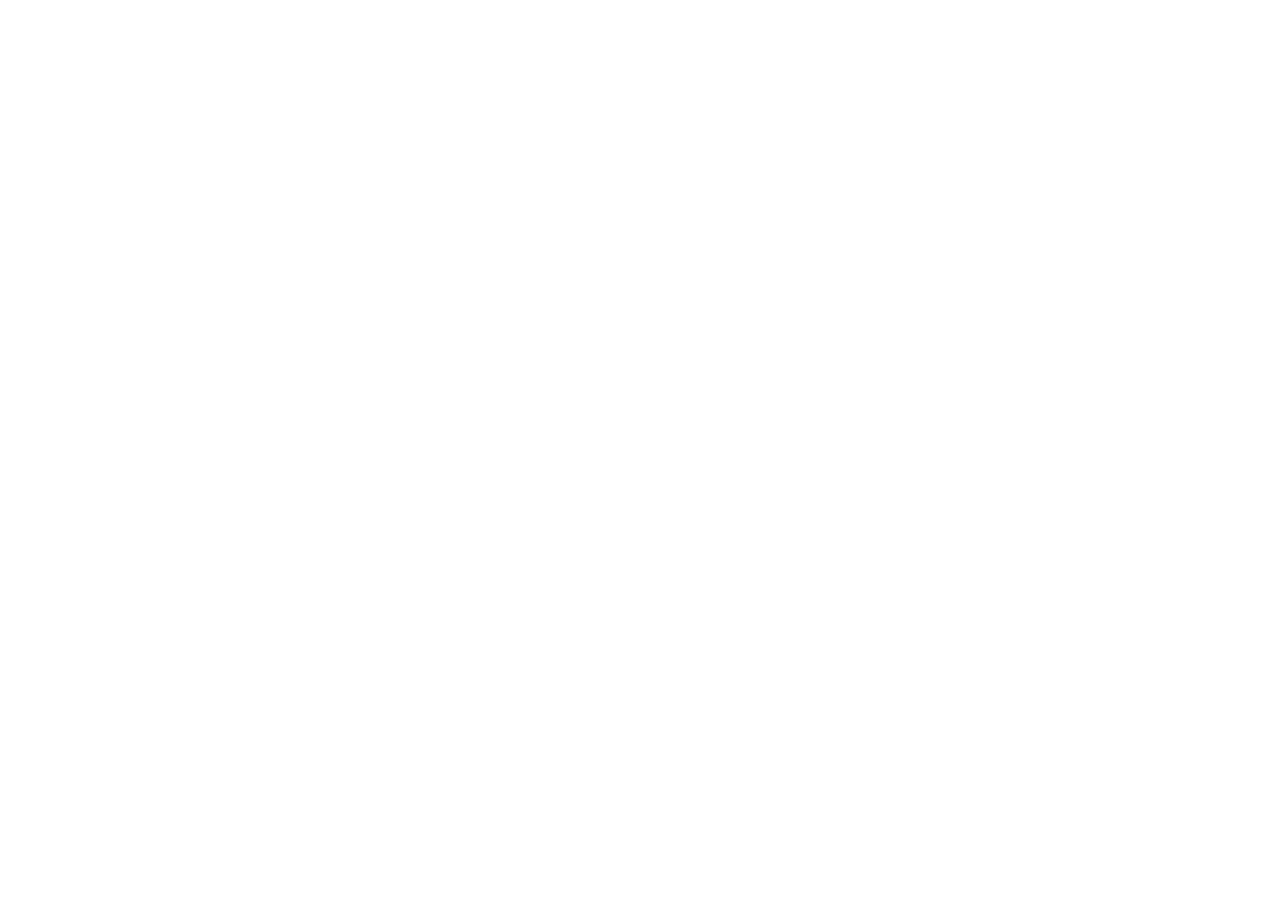
==== blog.html @ f20a2563 "added new pages" ====
<!DOCTYPE html>
<html lang="en">
<head>
    <meta charset="UTF-8">
    <meta http-equiv="X-UA-Compatible" content="IE=edge">
    <meta name="viewport" content="width=device-width, initial-scale=1.0">
    <title>Document</title>
    <link rel="stylesheet" href="./css/styles.css">
</head>
<body>
    <div class="wrapper">
        
    </div>
</body>
<script src="./scripts/script.js"></script>
</html>
---- css/styles.css ----
*{
    margin: 0px;
    padding: 0px;
}
.wrapper{
    width:1152px;
    margin:auto;
}
.header{
    margin-top:27px;
    text-align: right;
}
.main__content{
    display:flex;
    margin:auto;
    justify-content:space-around;
    /* align-items: center; */
}
.menu{
    display:flex;
    justify-content:flex-end;
    margin-bottom: 140px;
    margin-right:60px;
}
.menu__list-items{
    list-style-type:none;
    display:flex;
    justify-content:space-between;
    width:240px;
}
.menu__link{
    font-family: 'Heebo';
    font-style: normal;
    font-weight: 500;
    font-size: 20px;
    line-height: 29px;
    text-align: right;
    color: #000000;
    text-decoration: none;
}
.main__title{
    font-family: 'Heebo';
    font-style: normal;
    font-weight: 700;
    font-size: 44px;
    line-height: 60px;
    color: #21243D;
    margin-bottom: 40px;
}
.main__subtitle{
    font-family: 'Heebo';
    font-style: normal;
    font-weight: 400;
    font-size: 16px;
    line-height: 24px;
    color: #21243D;
    margin-bottom:47px;
}
.main__link{
    background: #FF6464;
    border-radius: 2px;
    box-sizing: border-box;
    font-family: 'Heebo';
    font-style: normal;
    font-weight: 500;
    font-size: 20px;
    line-height: 29px;
    color: #FFFFFF;
    text-decoration: none;
    padding:13px 20px;
    display:inline-block;
    margin-bottom:150px;
}
/* style for section recent-posts */
.recent-posts{
    background-color:#EDF7FA;
}
.recent-posts__content{
    display:flex;
    flex-direction:column;
}
.recent-posts__header{
    display:flex;
    width:900px;
    justify-content:space-between;
    margin:auto;
}
.recent-posts__title{
    font-family: 'Heebo';
    font-style: normal;
    font-weight: 400;
    font-size: 22px;
    line-height: 60px;
    display: flex;
    align-items: flex-end;
    color: #21243D;
}
.recent-posts__link{
    text-decoration: none;
    font-family: 'Heebo';
    font-style: normal;
    font-weight: 400;
    font-size: 16px;
    line-height: 24px;
    text-align: right;
    color: #00A8CC;
}
.recent-posts__posts{
    margin-top:30px;
    display:flex;
    margin:auto;
    justify-content:space-between;
    width:850px;
    margin:auto;
    margin-bottom: 150px;
}
.recent-post{
    background: #FFFFFF;
    box-shadow: 0px 4px 10px rgba(187, 225, 250, 0.25);
    border-radius: 4px;
    box-sizing: border-box;
    padding:24px 21px 7px 23px;
}
.recent-post__title{
    font-family: 'Heebo';
    font-style: normal;
    font-weight: 700;
    font-size: 26px;
    line-height: 38px;
    color: #21243D;
    margin-bottom:20px;
}
.recent-post__info{
    display:flex;
    justify-content:space-between;
    align-items: center;
    margin-bottom:11px;
}
.recent-post__date{
    font-family: 'Heebo';
    font-style: normal;
    font-weight: 400;
    font-size: 18px;
    line-height: 26px;
    color: #21243D;
    text-decoration: none;
}
.recent-post__theme-post{
    font-family: 'Heebo';
    font-style: normal;
    font-weight: 400;
    font-size: 18px;
    line-height: 26px;
    color: #21243D;
    text-decoration: none;
}
.recent-post__post-describe{
    font-family: 'Heebo';
    font-style: normal;
    font-weight: 400;
    font-size: 16px;
    line-height: 24px;
    color: #21243D;
    margin-bottom: 40px;
}
/* styles for section works */
.featured-works{
    width:900px;
    margin:auto;
}
.featured-works__title{
    font-family: 'Heebo';
    font-style: normal;
    font-weight: 400;
    font-size: 22px;
    line-height: 60px;
    color: #21243D;
    margin-bottom: 40px;
}
.feaured-works__work-block{
    display:flex;
    margin:auto;
    justify-content:space-around;
    margin-bottom:45px;
}
.featured-work__title{
    font-family: 'Heebo';
    font-style: normal;
    font-weight: 700;
    font-size: 30px;
    line-height: 44px;
    color: #21243D;
    margin-bottom: 20px;
}
.featured-woks__date{
    text-decoration: none;
    font-family: 'Heebo';
    font-style: normal;
    font-weight: 900;
    font-size: 18px;
    line-height: 60px;
    color: #FFFFFF;
    background: #142850;
    border-radius: 16px;
    padding:5px 11px 7px; 
    margin-right:10px;
}
.featured-works__theme{
    text-decoration: none;
    font-family: 'Heebo';
    font-style: normal;
    font-weight: 400;
    font-size: 18px;
    line-height: 26px;
    color: #21243D;
}
/* styles for footer */
.footer{
    display:flex;
    justify-content: center;
}
.soc__list-items{
    padding-top: 51px;
    margin-bottom:26px;
    list-style-type:none;
    display:flex;   
    margin:auto;
    width:260px;
    justify-content:space-evenly;
}
.copyright-text{
    margin-top: 26px;
    font-family: 'Heebo';
    font-style: normal;
    font-weight: 400;
    font-size: 14px;
    line-height: 21px;
    text-align: center;
    color: #21243D;
    margin-bottom: 54px;
}
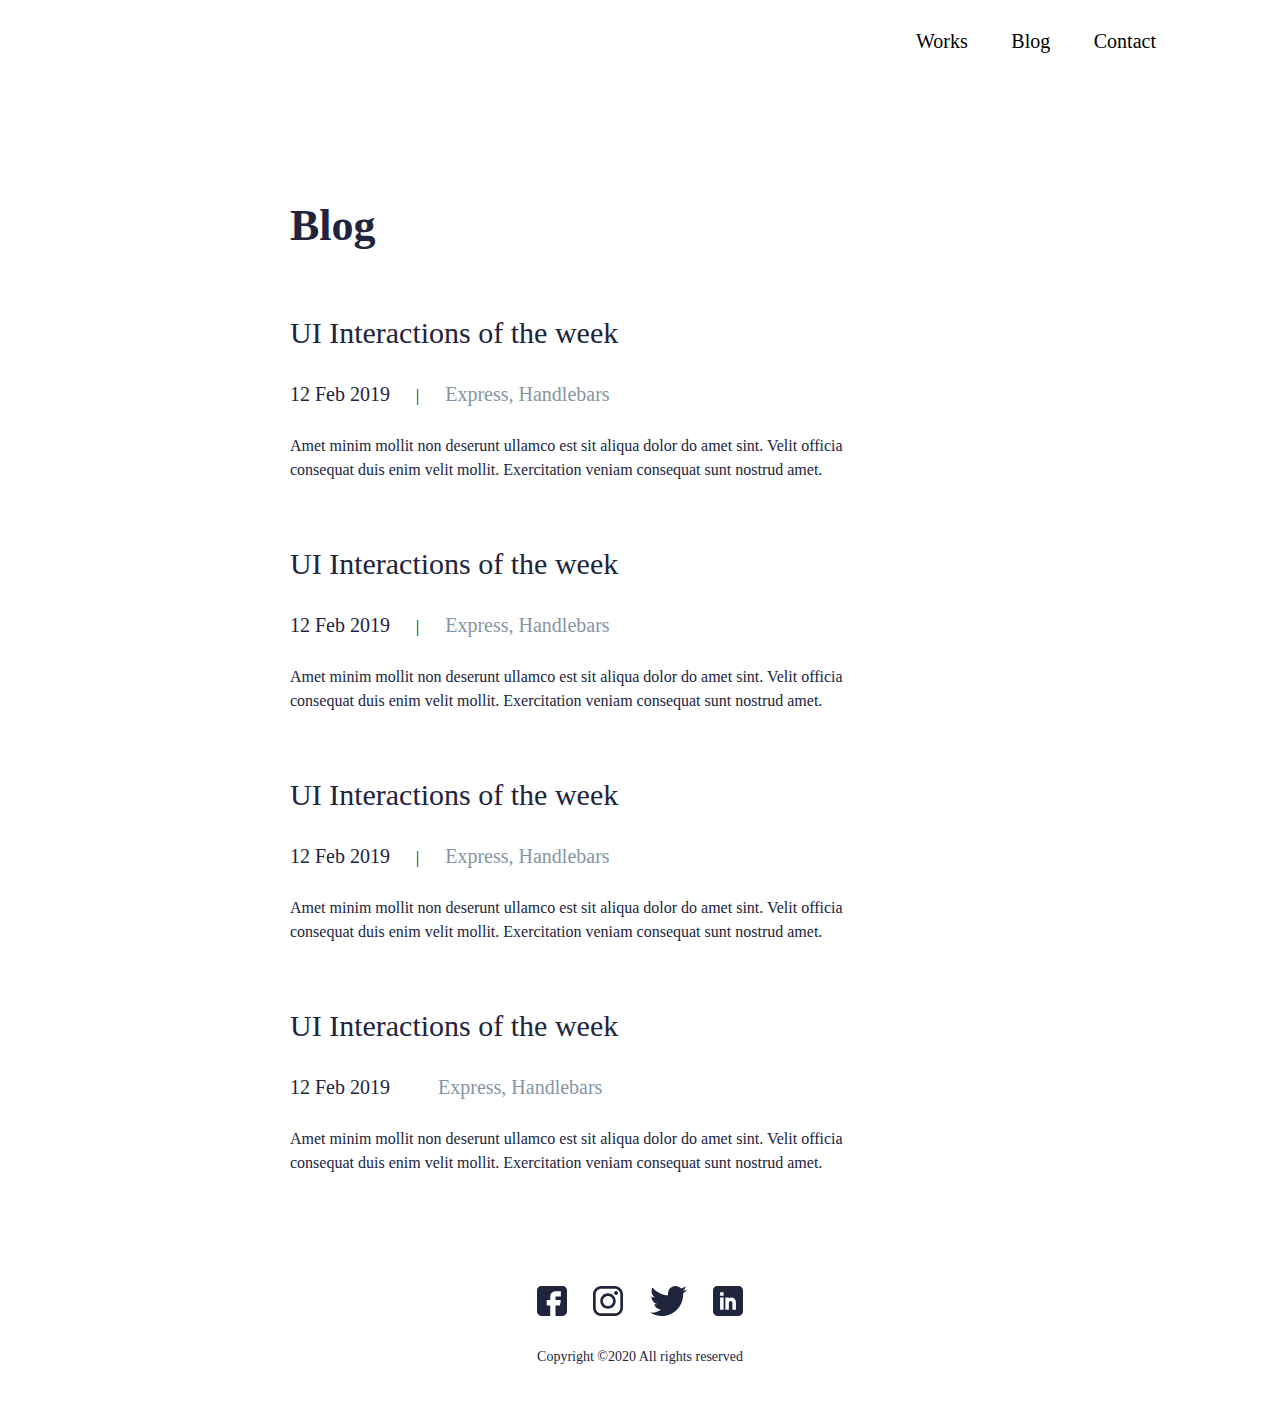
==== commit f1724c0b: "added page blog" ====
--- a/blog.html
+++ b/blog.html
@@ -9,7 +9,63 @@
 </head>
 <body>
     <div class="wrapper">
-        
+        <div class="container">
+            <header class="header">
+                <nav class="menu">
+                    <ul class="menu__list-items">
+                        <li class="menu__item"><a href="" class="menu__link">Works</a></li>
+                        <li class="menu__item"><a href="" class="menu__link">Blog</a></li>
+                        <li class="menu__item"><a href="" class="menu__link">Contact</a></li>
+                    </ul>
+                </nav>
+            </header>
+            <main class="content">
+                <h2 class="blog__title">Blog</h2>
+                <div class="blog__event-block">
+                    <h3 class="blog__event-title">UI Interactions of the week</h3>
+                    <div class="event-info">
+                        <a href="" class="event-date">12 Feb 2019</a> |
+                        <a href="" class="event-theme">Express, Handlebars</a>
+                    </div>
+                    <p class="event__text-describe">Amet minim mollit non deserunt ullamco est sit aliqua dolor do amet sint. Velit officia<br> consequat duis enim velit mollit. Exercitation veniam consequat sunt nostrud amet.</p>
+                </div>
+                <div class="blog__event-block">
+                    <h3 class="blog__event-title">UI Interactions of the week</h3>
+                    <div class="event-info">
+                        <a href="" class="event-date">12 Feb 2019</a> |
+                        <a href="" class="event-theme">Express, Handlebars</a>
+                    </div>
+                    <p class="event__text-describe">Amet minim mollit non deserunt ullamco est sit aliqua dolor do amet sint. Velit officia<br> consequat duis enim velit mollit. Exercitation veniam consequat sunt nostrud amet.</p>
+                </div>
+                <div class="blog__event-block">
+                    <h3 class="blog__event-title">UI Interactions of the week</h3>
+                    <div class="event-info">
+                        <a href="" class="event-date">12 Feb 2019</a> |
+                        <a href="" class="event-theme">Express, Handlebars</a>
+                    </div>
+                    <p class="event__text-describe">Amet minim mollit non deserunt ullamco est sit aliqua dolor do amet sint. Velit officia<br> consequat duis enim velit mollit. Exercitation veniam consequat sunt nostrud amet.</p>
+                </div>
+                <div class="blog__event-block">
+                    <h3 class="blog__event-title">UI Interactions of the week</h3>
+                    <div class="event-info">
+                        <a href="" class="event-date">12 Feb 2019</a>
+                        <a href="" class="event-theme">Express, Handlebars</a>
+                    </div>
+                    <p class="event__text-describe">Amet minim mollit non deserunt ullamco est sit aliqua dolor do amet sint. Velit officia<br> consequat duis enim velit mollit. Exercitation veniam consequat sunt nostrud amet.</p>
+                </div>
+            </main>
+            <footer class="footer">
+                <div class="footer__content">
+                    <ul class="soc__list-items">
+                        <li class="soc__itema"><a href="" class="soc__link"><img src="./img/fb-icon.svg" alt="" class="soc-img"></a></li>
+                        <li class="soc__itema"><a href="" class="soc__link"><img src="./img/insta-icon.svg" alt="" class="soc-img"></a></li>
+                        <li class="soc__itema"><a href="" class="soc__link"><img src="./img/twitter-icon.svg" alt="" class="soc-img"></a></li>
+                        <li class="soc__itema"><a href="" class="soc__link"><img src="./img/linkedin-icon.svg" alt="" class="soc-img"></a></li>
+                    </ul>
+                    <div class="copyright-text">Copyright ©2020 All rights reserved </div>
+                </div>
+            </footer>
+        </div>
     </div>
 </body>
 <script src="./scripts/script.js"></script>
--- a/css/styles.css
+++ b/css/styles.css
@@ -238,4 +238,64 @@
     text-align: center;
     color: #21243D;
     margin-bottom: 54px;
+}
+
+/* styles for page blog */
+.content{
+    margin:auto;
+    width:700px;
+    display:flex;
+    flex-direction:column;
+    justify-content: center;
+    /* align-items: center; */
+}
+.blog__title{
+    font-family: 'Heebo';
+    font-style: normal;
+    font-weight: 700;
+    font-size: 44px;
+    line-height: 60px;
+    color: #21243D;
+    margin-bottom: 55px;
+}
+.blog__event-block{
+    margin-bottom: 60px;
+}
+.blog__event-title{
+    font-family: 'Heebo';
+    font-style: normal;
+    font-weight: 500;
+    font-size: 30px;
+    line-height: 44px;
+    color: #21243D;
+    margin-bottom: 25px;
+}
+.event-date{
+    font-family: 'Heebo';
+    font-style: normal;
+    font-weight: 400;
+    font-size: 20px;
+    line-height: 29px;
+    color: #21243D;
+    text-decoration: none;
+    margin-right: 22px;
+}
+.event-theme{
+    font-family: 'Heebo';
+    font-style: normal;
+    font-weight: 400;
+    font-size: 20px;
+    line-height: 29px;
+    color: #8695A4;
+    text-decoration: none;
+    margin-left:22px;
+}
+.event__text-describe{
+    font-family: 'Heebo';
+    font-style: normal;
+    font-weight: 400;
+    font-size: 16px;
+    line-height: 24px;
+    color: #21243D;
+    margin-top: 25px;
 }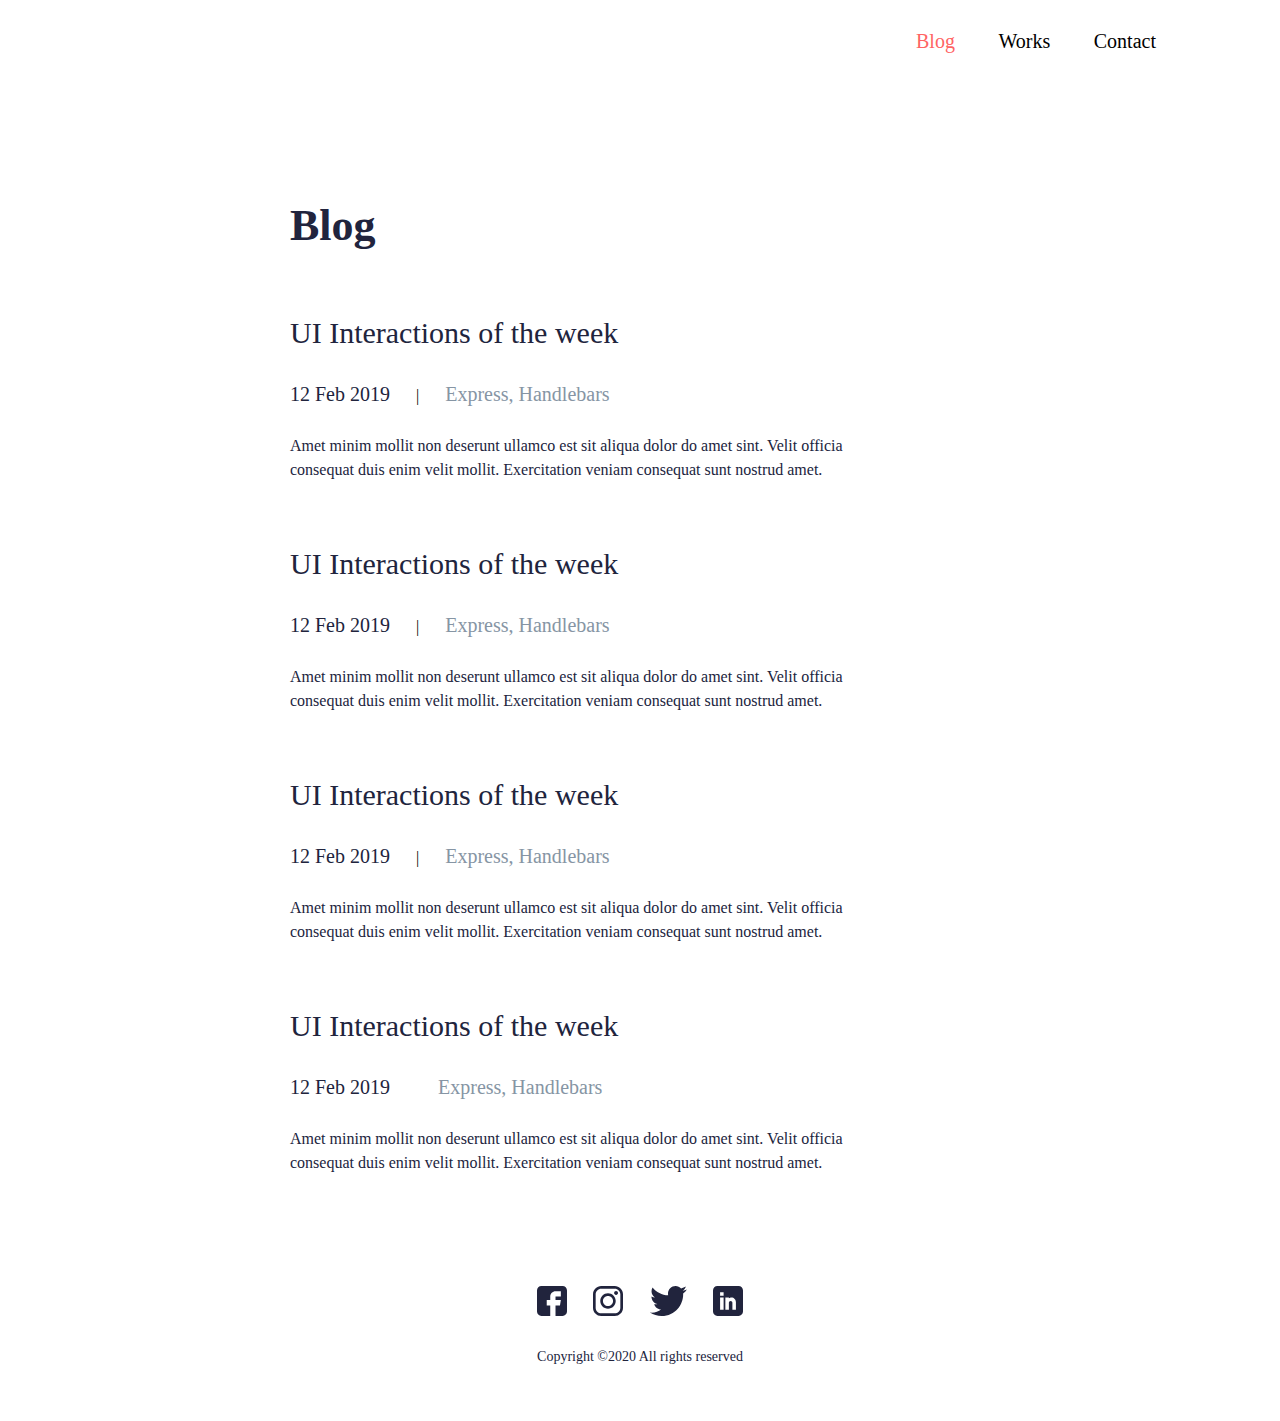
==== commit 9da131c4: "added style for active link" ====
--- a/blog.html
+++ b/blog.html
@@ -13,8 +13,8 @@
             <header class="header">
                 <nav class="menu">
                     <ul class="menu__list-items">
+                        <li class="menu__item"><a href="" class="menu__link link__active">Blog</a></li>
                         <li class="menu__item"><a href="" class="menu__link">Works</a></li>
-                        <li class="menu__item"><a href="" class="menu__link">Blog</a></li>
                         <li class="menu__item"><a href="" class="menu__link">Contact</a></li>
                     </ul>
                 </nav>
--- a/css/styles.css
+++ b/css/styles.css
@@ -247,7 +247,6 @@
     display:flex;
     flex-direction:column;
     justify-content: center;
-    /* align-items: center; */
 }
 .blog__title{
     font-family: 'Heebo';
@@ -260,6 +259,9 @@
 }
 .blog__event-block{
     margin-bottom: 60px;
+}
+.link__active{
+    color:#FF6464;
 }
 .blog__event-title{
     font-family: 'Heebo';
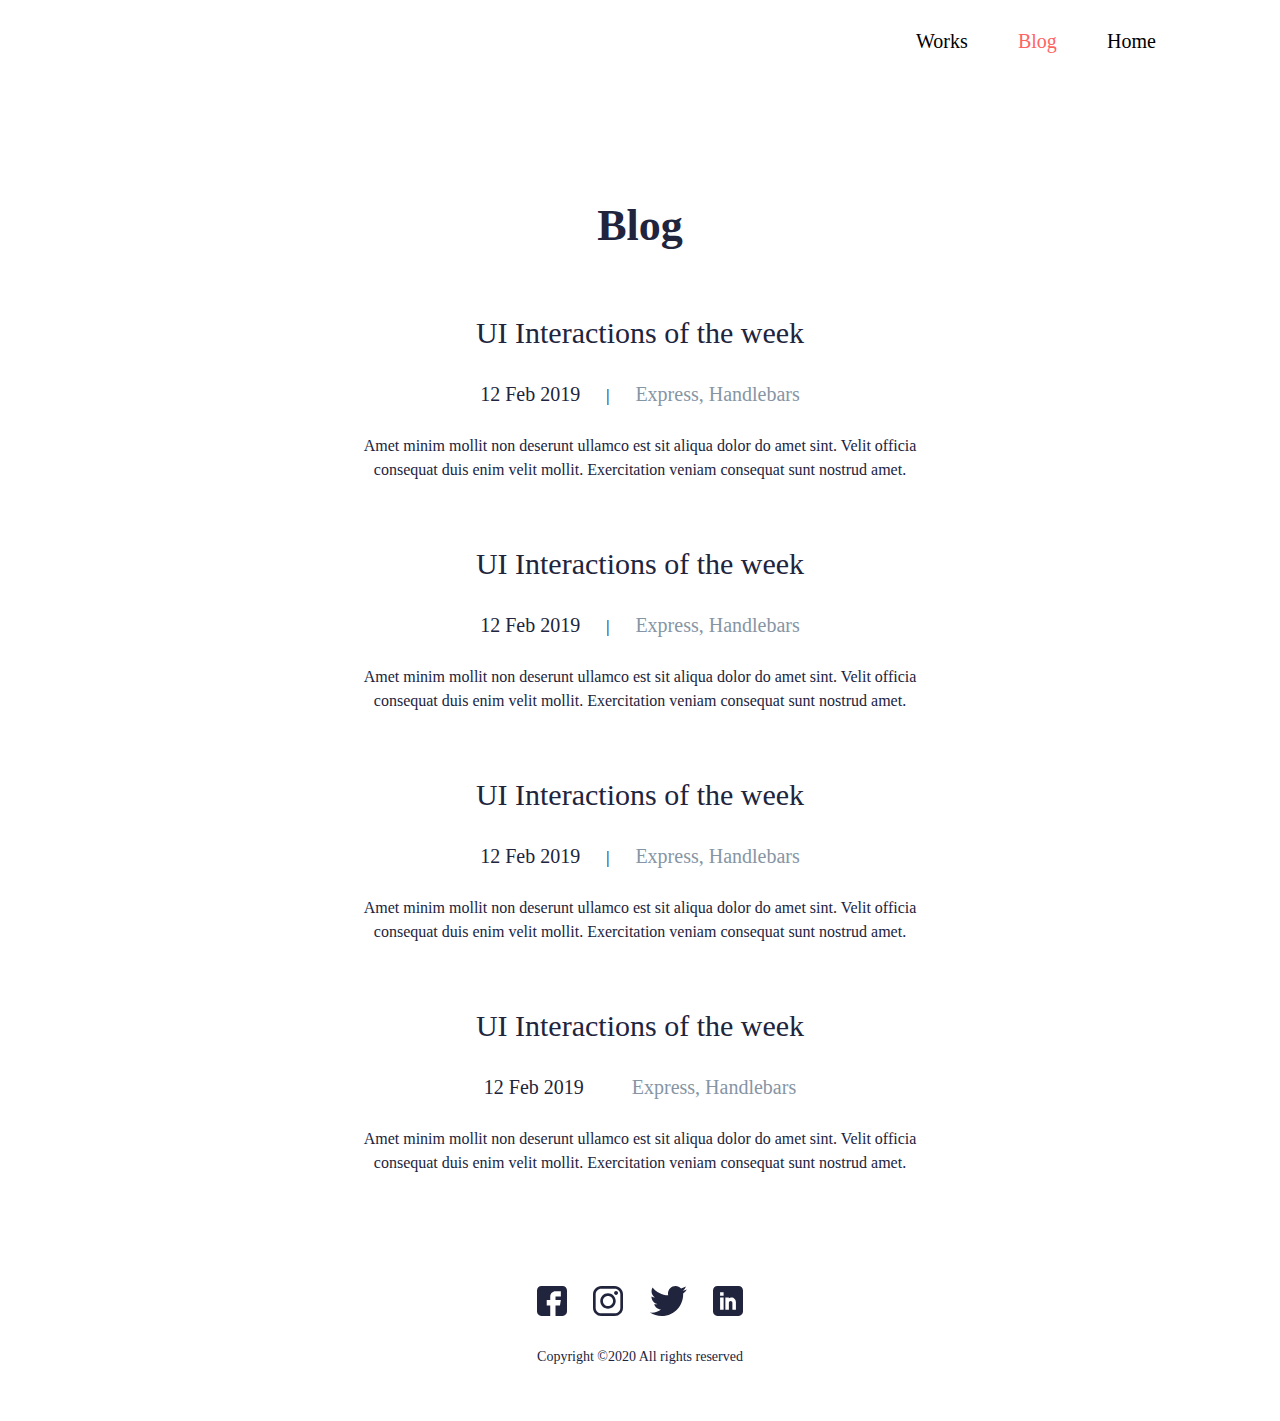
==== commit 506a0080: "new code for pages" ====
--- a/blog.html
+++ b/blog.html
@@ -13,9 +13,9 @@
             <header class="header">
                 <nav class="menu">
                     <ul class="menu__list-items">
+                        <li class="menu__item"><a href="works.html" class="menu__link">Works</a></li>
                         <li class="menu__item"><a href="" class="menu__link link__active">Blog</a></li>
-                        <li class="menu__item"><a href="" class="menu__link">Works</a></li>
-                        <li class="menu__item"><a href="" class="menu__link">Contact</a></li>
+                        <li class="menu__item"><a href="index.html" class="menu__link">Home</a></li>
                     </ul>
                 </nav>
             </header>
--- a/css/styles.css
+++ b/css/styles.css
@@ -190,7 +190,6 @@
     font-size: 30px;
     line-height: 44px;
     color: #21243D;
-    margin-bottom: 20px;
 }
 .featured-woks__date{
     text-decoration: none;
@@ -243,10 +242,8 @@
 /* styles for page blog */
 .content{
     margin:auto;
-    width:700px;
-    display:flex;
-    flex-direction:column;
-    justify-content: center;
+    width:900px;
+    text-align: center;
 }
 .blog__title{
     font-family: 'Heebo';
@@ -300,4 +297,16 @@
     line-height: 24px;
     color: #21243D;
     margin-top: 25px;
+}
+/* styles for page works */
+.work__title{
+    margin-left: 250px;
+}
+.work-block__content{
+    display:flex;
+    justify-content:space-between;
+    margin:auto;
+    margin-bottom:100px;
+    align-items: center;
+    width:650px;
 }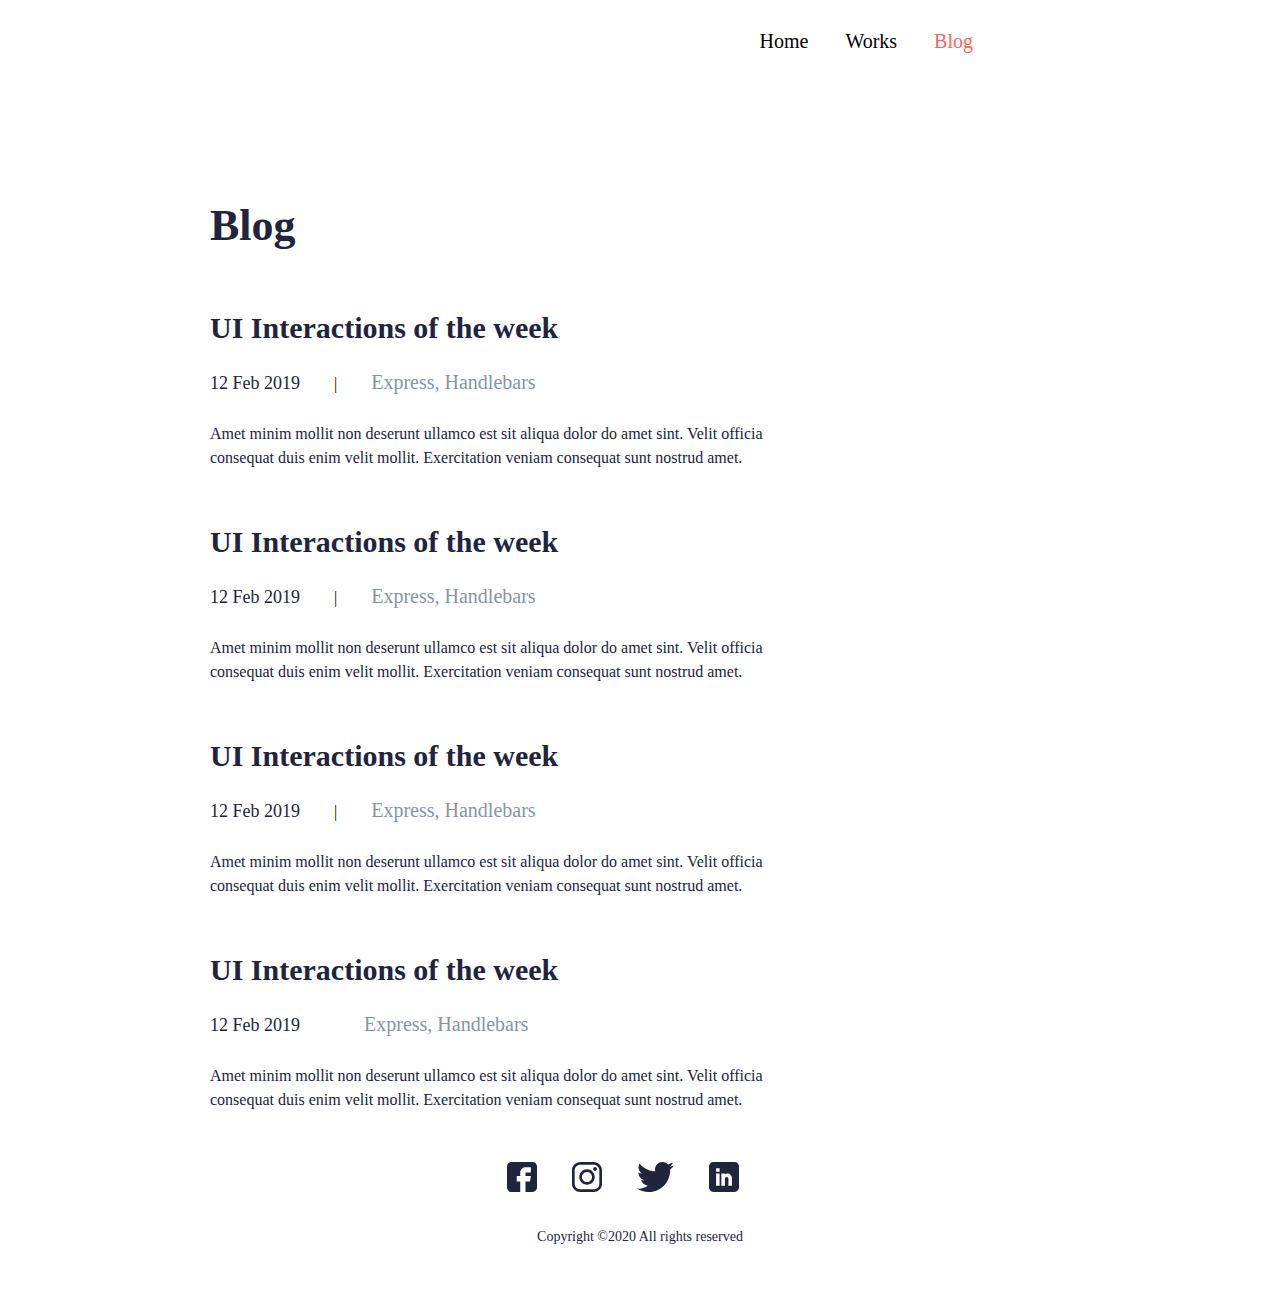
==== commit 10d0648b: "added adaptive version" ====
--- a/blog.html
+++ b/blog.html
@@ -13,10 +13,15 @@
             <header class="header">
                 <nav class="menu">
                     <ul class="menu__list-items">
+                        <li class="menu__item"><a href="index.html" class="menu__link">Home</a></li>
                         <li class="menu__item"><a href="works.html" class="menu__link">Works</a></li>
-                        <li class="menu__item"><a href="" class="menu__link link__active">Blog</a></li>
-                        <li class="menu__item"><a href="index.html" class="menu__link">Home</a></li>
+                        <li class="menu__item"><a href="blog.html" class="menu__link link__active">Blog</a></li>
                     </ul>
+                    <div class="burger-menu">
+                        <span class="burger-line"></span>
+                        <span class="burger-line"></span>
+                        <span class="burger-line"></span>
+                    </div>
                 </nav>
             </header>
             <main class="content">
@@ -24,45 +29,47 @@
                 <div class="blog__event-block">
                     <h3 class="blog__event-title">UI Interactions of the week</h3>
                     <div class="event-info">
-                        <a href="" class="event-date">12 Feb 2019</a> |
-                        <a href="" class="event-theme">Express, Handlebars</a>
+                        <a href="" class="recent-post__date">12 Feb 2019</a> |
+                        <a href="" class="recent-post__theme-post">Express, Handlebars</a>
                     </div>
                     <p class="event__text-describe">Amet minim mollit non deserunt ullamco est sit aliqua dolor do amet sint. Velit officia<br> consequat duis enim velit mollit. Exercitation veniam consequat sunt nostrud amet.</p>
                 </div>
                 <div class="blog__event-block">
                     <h3 class="blog__event-title">UI Interactions of the week</h3>
                     <div class="event-info">
-                        <a href="" class="event-date">12 Feb 2019</a> |
-                        <a href="" class="event-theme">Express, Handlebars</a>
+                        <a href="" class="recent-post__date">12 Feb 2019</a> |
+                        <a href="" class="recent-post__theme-post">Express, Handlebars</a>
                     </div>
                     <p class="event__text-describe">Amet minim mollit non deserunt ullamco est sit aliqua dolor do amet sint. Velit officia<br> consequat duis enim velit mollit. Exercitation veniam consequat sunt nostrud amet.</p>
                 </div>
                 <div class="blog__event-block">
                     <h3 class="blog__event-title">UI Interactions of the week</h3>
                     <div class="event-info">
-                        <a href="" class="event-date">12 Feb 2019</a> |
-                        <a href="" class="event-theme">Express, Handlebars</a>
+                        <a href="" class="recent-post__date">12 Feb 2019</a> |
+                        <a href="" class="recent-post__theme-post">Express, Handlebars</a>
                     </div>
                     <p class="event__text-describe">Amet minim mollit non deserunt ullamco est sit aliqua dolor do amet sint. Velit officia<br> consequat duis enim velit mollit. Exercitation veniam consequat sunt nostrud amet.</p>
                 </div>
                 <div class="blog__event-block">
                     <h3 class="blog__event-title">UI Interactions of the week</h3>
                     <div class="event-info">
-                        <a href="" class="event-date">12 Feb 2019</a>
-                        <a href="" class="event-theme">Express, Handlebars</a>
+                        <a href="" class="recent-post__date">12 Feb 2019</a>
+                        <a href="" class="recent-post__theme-post">Express, Handlebars</a>
                     </div>
                     <p class="event__text-describe">Amet minim mollit non deserunt ullamco est sit aliqua dolor do amet sint. Velit officia<br> consequat duis enim velit mollit. Exercitation veniam consequat sunt nostrud amet.</p>
                 </div>
             </main>
             <footer class="footer">
-                <div class="footer__content">
-                    <ul class="soc__list-items">
-                        <li class="soc__itema"><a href="" class="soc__link"><img src="./img/fb-icon.svg" alt="" class="soc-img"></a></li>
-                        <li class="soc__itema"><a href="" class="soc__link"><img src="./img/insta-icon.svg" alt="" class="soc-img"></a></li>
-                        <li class="soc__itema"><a href="" class="soc__link"><img src="./img/twitter-icon.svg" alt="" class="soc-img"></a></li>
-                        <li class="soc__itema"><a href="" class="soc__link"><img src="./img/linkedin-icon.svg" alt="" class="soc-img"></a></li>
-                    </ul>
-                    <div class="copyright-text">Copyright ©2020 All rights reserved </div>
+                <div class="container">
+                    <div class="footer__content">
+                        <ul class="soc__list-items">
+                            <li class="soc__item"><a href="" class="soc__link"><img src="./img/fb-icon.svg" alt="" class="soc-img"></a></li>
+                            <li class="soc__item"><a href="" class="soc__link"><img src="./img/insta-icon.svg" alt="" class="soc-img"></a></li>
+                            <li class="soc__item"><a href="" class="soc__link"><img src="./img/twitter-icon.svg" alt="" class="soc-img"></a></li>
+                            <li class="soc__item"><a href="" class="soc__link"><img src="./img/linkedin-icon.svg" alt="" class="soc-img"></a></li>
+                        </ul>
+                        <div class="copyright-text">Copyright ©2020 All rights reserved </div>
+                    </div>
                 </div>
             </footer>
         </div>
--- a/css/styles.css
+++ b/css/styles.css
@@ -1,45 +1,51 @@
 *{
     margin: 0px;
     padding: 0px;
-}
-.wrapper{
+    font-family: 'Heebo';
+}
+.wrapper{   
     width:1152px;
     margin:auto;
 }
+.container{
+    width:860px;
+    margin:auto;
+}
 .header{
-    margin-top:27px;
-    text-align: right;
-}
-.main__content{
-    display:flex;
-    margin:auto;
-    justify-content:space-around;
-    /* align-items: center; */
+    margin-bottom: 140px;
+    margin-top: 27px;
 }
 .menu{
     display:flex;
     justify-content:flex-end;
-    margin-bottom: 140px;
     margin-right:60px;
 }
 .menu__list-items{
     list-style-type:none;
     display:flex;
-    justify-content:space-between;
-    width:240px;
+}
+.menu__item{
+    margin-right:37px;
 }
 .menu__link{
-    font-family: 'Heebo';
+    text-decoration: none;
     font-style: normal;
     font-weight: 500;
     font-size: 20px;
     line-height: 29px;
     text-align: right;
     color: #000000;
-    text-decoration: none;
+}
+.link__active{
+    color:#FF6464;
+}
+.main__content{
+    display:flex;
+}
+.main__text{
+    margin-right: 115px;
 }
 .main__title{
-    font-family: 'Heebo';
     font-style: normal;
     font-weight: 700;
     font-size: 44px;
@@ -48,45 +54,40 @@
     margin-bottom: 40px;
 }
 .main__subtitle{
-    font-family: 'Heebo';
     font-style: normal;
     font-weight: 400;
     font-size: 16px;
     line-height: 24px;
     color: #21243D;
-    margin-bottom:47px;
+    margin-bottom:40px;
+    width: 497px;
 }
 .main__link{
+    box-sizing: border-box;
+    text-decoration: none;
     background: #FF6464;
     border-radius: 2px;
-    box-sizing: border-box;
-    font-family: 'Heebo';
     font-style: normal;
     font-weight: 500;
     font-size: 20px;
     line-height: 29px;
     color: #FFFFFF;
-    text-decoration: none;
-    padding:13px 20px;
+    padding:15px 21px 17px 20px;
     display:inline-block;
-    margin-bottom:150px;
-}
-/* style for section recent-posts */
+    margin-bottom: 71px;
+}
+/* styles for section recent-post */
 .recent-posts{
     background-color:#EDF7FA;
 }
-.recent-posts__content{
-    display:flex;
-    flex-direction:column;
-}
 .recent-posts__header{
     display:flex;
-    width:900px;
+    align-items: center;
     justify-content:space-between;
-    margin:auto;
+    padding-top:25px;
+    padding-bottom:25px;
 }
 .recent-posts__title{
-    font-family: 'Heebo';
     font-style: normal;
     font-weight: 400;
     font-size: 22px;
@@ -96,140 +97,137 @@
     color: #21243D;
 }
 .recent-posts__link{
-    text-decoration: none;
-    font-family: 'Heebo';
     font-style: normal;
     font-weight: 400;
     font-size: 16px;
     line-height: 24px;
     text-align: right;
     color: #00A8CC;
+    text-decoration: none;
 }
 .recent-posts__posts{
-    margin-top:30px;
-    display:flex;
-    margin:auto;
+    display:flex;
     justify-content:space-between;
-    width:850px;
-    margin:auto;
-    margin-bottom: 150px;
 }
 .recent-post{
+    box-sizing:border-box;
     background: #FFFFFF;
     box-shadow: 0px 4px 10px rgba(187, 225, 250, 0.25);
     border-radius: 4px;
-    box-sizing: border-box;
-    padding:24px 21px 7px 23px;
+    width:418px;
+    height:295px;
+    padding:24px 46px 35px 23px;
+    margin-bottom: 32px;
 }
 .recent-post__title{
-    font-family: 'Heebo';
     font-style: normal;
     font-weight: 700;
     font-size: 26px;
     line-height: 38px;
     color: #21243D;
-    margin-bottom:20px;
+    margin-bottom:17px;
 }
 .recent-post__info{
     display:flex;
-    justify-content:space-between;
-    align-items: center;
-    margin-bottom:11px;
-}
-.recent-post__date{
-    font-family: 'Heebo';
+    margin-bottom:21px;
+}
+.recent-post__date,.recent-post__theme-post{
+    text-decoration: none;
     font-style: normal;
     font-weight: 400;
     font-size: 18px;
     line-height: 26px;
     color: #21243D;
-    text-decoration: none;
+}
+.recent-post__date{
+    margin-right:30px;
 }
 .recent-post__theme-post{
-    font-family: 'Heebo';
-    font-style: normal;
-    font-weight: 400;
-    font-size: 18px;
-    line-height: 26px;
-    color: #21243D;
-    text-decoration: none;
+    margin-left: 30px;
 }
 .recent-post__post-describe{
-    font-family: 'Heebo';
     font-style: normal;
     font-weight: 400;
     font-size: 16px;
     line-height: 24px;
     color: #21243D;
-    margin-bottom: 40px;
-}
-/* styles for section works */
+}
+/* styles for section featured-works */
 .featured-works{
-    width:900px;
-    margin:auto;
+    display:flex;
+    flex-direction:column;
+    margin-bottom: 83px;
 }
 .featured-works__title{
-    font-family: 'Heebo';
     font-style: normal;
     font-weight: 400;
     font-size: 22px;
     line-height: 60px;
     color: #21243D;
-    margin-bottom: 40px;
+    margin-top:16px;
 }
 .feaured-works__work-block{
     display:flex;
-    margin:auto;
-    justify-content:space-around;
-    margin-bottom:45px;
+    margin-top:50px;
+}
+.featured-works__image{
+    margin-right: 18px;
 }
 .featured-work__title{
-    font-family: 'Heebo';
     font-style: normal;
     font-weight: 700;
     font-size: 30px;
     line-height: 44px;
     color: #21243D;
+    margin-bottom:20px;
+}
+.featured-works__info{
+    display:flex;
+    align-items: center;
+    margin-bottom:20px;
 }
 .featured-woks__date{
-    text-decoration: none;
-    font-family: 'Heebo';
     font-style: normal;
     font-weight: 900;
     font-size: 18px;
-    line-height: 60px;
     color: #FFFFFF;
     background: #142850;
     border-radius: 16px;
-    padding:5px 11px 7px; 
-    margin-right:10px;
+    text-decoration: none;
+    box-sizing: border-box;
+    padding:5px 10px 7px 10px;
+    display:inline-block;
+    margin-right:26px;
 }
 .featured-works__theme{
-    text-decoration: none;
-    font-family: 'Heebo';
-    font-style: normal;
-    font-weight: 400;
-    font-size: 18px;
-    line-height: 26px;
-    color: #21243D;
+    font-style: normal;
+    font-weight: 400;
+    font-size: 20px;
+    line-height: 29px;
+    color: #8695A4;
+    text-decoration: none;
+}
+.featured-works__text-describe{
+    font-style: normal;
+    font-weight: 400;
+    font-size: 16px;
+    line-height: 24px;
+    color: #21243D;
+    width:560px;
 }
 /* styles for footer */
-.footer{
+.soc__list-items{
+    list-style-type:none;
     display:flex;
     justify-content: center;
-}
-.soc__list-items{
-    padding-top: 51px;
-    margin-bottom:26px;
-    list-style-type:none;
-    display:flex;   
-    margin:auto;
-    width:260px;
-    justify-content:space-evenly;
+    align-items: center;
+    margin-top:50px;
+    margin-bottom:30px;
+}
+.soc__item{
+    margin-right:35px;
 }
 .copyright-text{
-    margin-top: 26px;
-    font-family: 'Heebo';
     font-style: normal;
     font-weight: 400;
     font-size: 14px;
@@ -238,56 +236,40 @@
     color: #21243D;
     margin-bottom: 54px;
 }
-
-/* styles for page blog */
-.content{
-    margin:auto;
-    width:900px;
-    text-align: center;
-}
-.blog__title{
-    font-family: 'Heebo';
-    font-style: normal;
-    font-weight: 700;
+/* styles for page works */
+.works__title,.blog__title{
+    font-style: normal;
+    font-weight: 900;
     font-size: 44px;
     line-height: 60px;
     color: #21243D;
-    margin-bottom: 55px;
-}
-.blog__event-block{
-    margin-bottom: 60px;
-}
-.link__active{
-    color:#FF6464;
-}
+    margin-bottom: 50px;
+}
+.featured-works__text-describe{
+    width:370px;
+}
+/* style for page blog */
 .blog__event-title{
-    font-family: 'Heebo';
-    font-style: normal;
-    font-weight: 500;
+    font-style: normal;
+    font-weight:600;
     font-size: 30px;
     line-height: 44px;
     color: #21243D;
-    margin-bottom: 25px;
-}
-.event-date{
-    font-family: 'Heebo';
-    font-style: normal;
-    font-weight: 400;
-    font-size: 20px;
-    line-height: 29px;
-    color: #21243D;
-    text-decoration: none;
-    margin-right: 22px;
-}
-.event-theme{
-    font-family: 'Heebo';
+    font-family:'Heebo';
+}
+.blog__event-block{
+    margin-bottom: 50px;
+}
+.event-info{
+    margin-top: 18px;
+    margin-bottom:25px;
+}
+.recent-post__theme-post{
     font-style: normal;
     font-weight: 400;
     font-size: 20px;
     line-height: 29px;
     color: #8695A4;
-    text-decoration: none;
-    margin-left:22px;
 }
 .event__text-describe{
     font-family: 'Heebo';
@@ -296,17 +278,209 @@
     font-size: 16px;
     line-height: 24px;
     color: #21243D;
-    margin-top: 25px;
-}
-/* styles for page works */
-.work__title{
-    margin-left: 250px;
-}
-.work-block__content{
-    display:flex;
-    justify-content:space-between;
-    margin:auto;
-    margin-bottom:100px;
-    align-items: center;
-    width:650px;
+}
+
+
+
+/* adaptive styles css */
+@media screen and (max-width:700px){
+    .wrapper{
+        width:380px;
+        margin:auto;
+        text-align: center;
+    }
+    .container{
+        width:350px;
+        margin:auto;
+    }
+    .menu__list-items{
+        display:none;
+    }
+    .burger-menu{
+        display:flex;
+        flex-direction:column;
+    }
+    .burger-line{
+        border:1px solid black;
+        width:28px;
+        margin-bottom:5px;
+    }
+    .main__content{
+        display:flex;
+        flex-direction:column-reverse;
+        text-align: center;
+        margin:auto;
+        margin-top: -100px;
+    }
+    .main__text{
+        display:flex;
+        flex-direction:column;
+        width: 350px;
+    }
+    .main__title{
+        margin-top:44px;
+        font-style: normal;
+        font-weight: 700;
+        font-size: 32px;
+        line-height: 40px;
+        text-align: center;
+        color: #21243D;
+        width:280px;
+        margin:auto;
+        margin-top:50px;
+        margin-bottom:50px;
+    }
+    .main__subtitle{
+        font-style: normal;
+        font-weight: 400;
+        font-size: 16px;
+        line-height: 24px;
+        text-align: center;
+        width: 320px;
+        margin-left:-10px;
+        margin:auto;
+        margin-bottom:50px;
+    }
+    .main__link{
+        width: 220px;
+        height: 47px;
+        padding-bottom:45px;
+        margin:auto;
+        text-align: center;
+        margin-left:50px;
+        font-style: normal;
+        font-weight: 500;
+        font-size: 20px;
+        line-height: 29px;
+        color: #FFFFFF;
+        margin-bottom: 50px;
+    }
+    /* style for section recent posts */
+    .recent-posts__header{
+        display:flex;
+        align-items: center;
+        justify-content: center;
+    }
+    .recent-posts__title{
+        font-style: normal;
+        font-weight: 400;
+        font-size: 18px;
+        line-height: 60px;
+        display: flex;
+        align-items: flex-end;
+        color: #21243D;
+    }
+    .recent-posts__link{
+        display:none;
+    }
+    .recent-posts__posts{
+        display:flex;
+        flex-direction:column;
+    }
+    .recent-post{
+        width:350px;
+    }
+    .recent-post__title{
+        font-style: normal;
+        font-weight: 700;
+        font-size: 22px;
+        line-height: 30px;
+        color: #21243D;
+        width: 327px;
+    }
+    .recent-post__info{
+        width:290px;
+    }
+    .recent-post__date{
+        font-family: 'Heebo';
+        font-style: normal;
+        font-weight: 400;
+        font-size: 16px;
+        line-height: 24px;
+        color: #21243D;
+        width:89px;
+    }
+    .recent-post__theme-post{
+        font-style: normal;
+        font-weight: 400;
+        font-size: 16px;
+        line-height: 24px;
+        color: #21243D;
+    }
+    .recent-post__post-describe{
+        font-family: 'Heebo';
+        font-style: normal;
+        font-weight: 400;
+        font-size: 16px;
+        line-height: 24px;
+        color: #21243D;
+        width: 314px;
+    }
+    /* styles for section featured-works */
+    .featured-works__title{
+        font-family: 'Heebo';
+        font-style: normal;
+        font-weight: 400;
+        font-size: 18px;
+        line-height: 60px;
+        color: #21243D;
+        text-align: center;
+        width:124px;
+        margin:auto;
+        margin-top:25px;
+        
+    }
+    .featured-works__content{
+        display:flex;
+        flex-direction:column;
+        text-align: center;
+    }
+    .feaured-works__work-block{
+        display:flex;
+        flex-direction:column;
+    }
+    .featured-work__title{
+        font-family: 'Heebo';
+        font-style: normal;
+        font-weight: 700;
+        font-size: 24px;
+        line-height: 30px;
+        color: #21243D;
+        margin-top:20px;
+        margin-left:-25px;
+    }
+    .featured-works__info{
+        margin-left: 20px;
+    }
+    .featured-woks__date{
+        font-family: 'Heebo';
+        font-style: normal;
+        font-weight: 900;
+        font-size: 16px;
+        line-height: 60px;
+        display: flex;
+        align-items: center;
+        text-align: center;
+        color:#FFFFFF;
+        height:25px;
+        width:56px;
+    }
+    .featured-works__theme{
+        font-family: 'Heebo';
+        font-style: normal;
+        font-weight: 400;
+        font-size: 16px;
+        line-height: 24px;
+        color: #8695A4;
+    }
+    .featured-works__text-describe{
+        font-family: 'Heebo';
+        font-style: normal;
+        font-weight: 400;
+        font-size: 16px;
+        line-height: 24px;
+        color: #21243D;
+        width:340px;
+        text-align:left;
+    }
 }